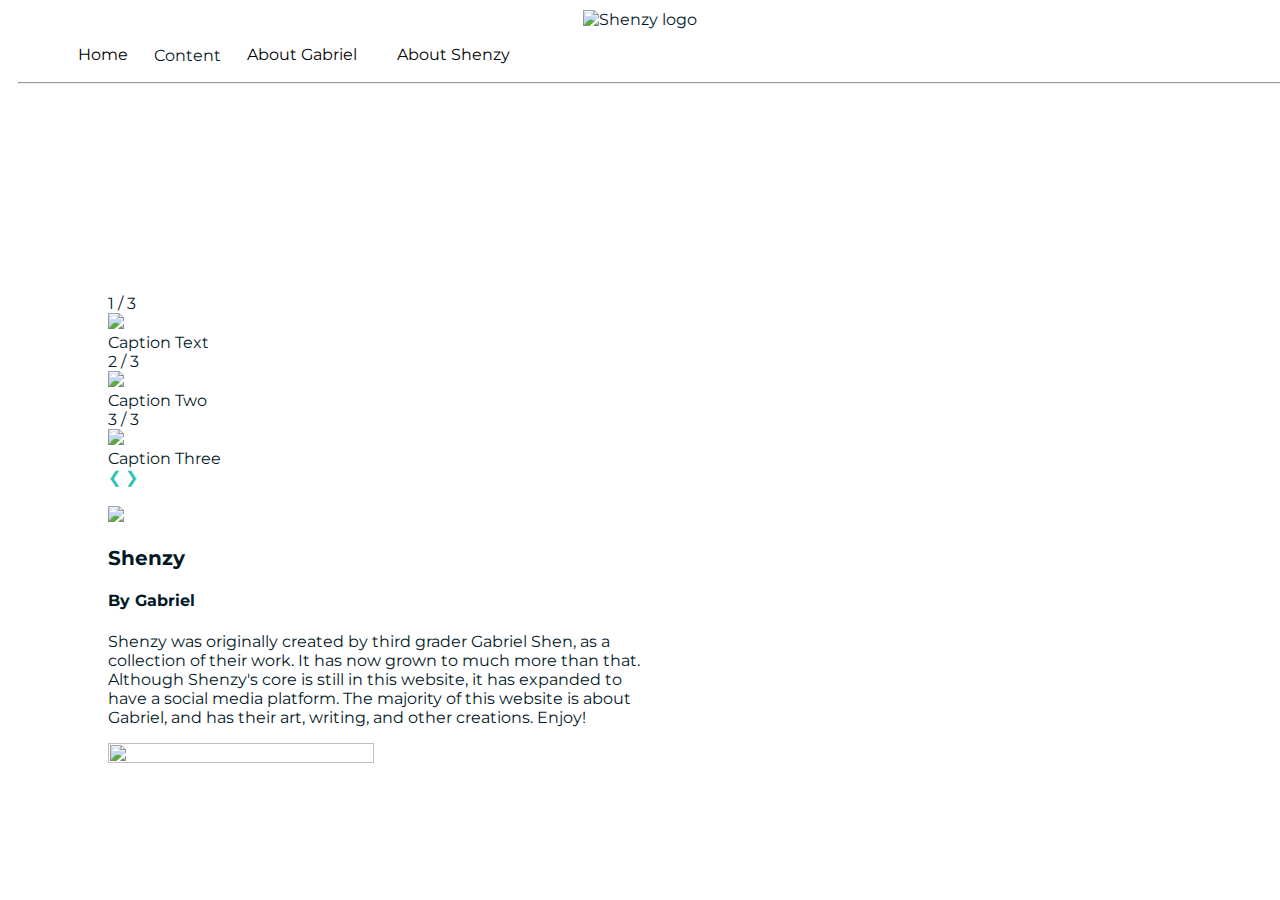
==== index.html @ 28e332b0 "Update index.html" ====
<!DOCTYPE html>
<html>
    
    <head>
        <title>Shenzy</title>
        <link href = "navbar.css" rel = "stylesheet">
        <link href = "style.css" rel = "stylesheet">
        <link rel="icon" type="image/svg" href="/images/Shenzy Favicon.svg">
 
        
        <link rel="preconnect" href="https://fonts.googleapis.com">
        <link rel="preconnect" href="https://fonts.gstatic.com" crossorigin>
        <link href="https://fonts.googleapis.com/css2?family=Montserrat:ital,wght@0,100..900;1,100..900&display=swap" rel="stylesheet">

        <script>
            /*Script for slideshow*/
let slideIndex = 0;
showSlides();

let slideIndex = 1;
showSlides(slideIndex);

// Next/previous controls
function plusSlides(n) {
  showSlides(slideIndex += n);
}

// Thumbnail image controls
function currentSlide(n) {
  showSlides(slideIndex = n);
}

function showSlides() {
  let i;
  let slides = document.getElementsByClassName("mySlides");
  for (i = 0; i < slides.length; i++) {
    slides[i].style.display = "none";
  }
  slideIndex++;
  if (slideIndex > slides.length) {slideIndex = 1}
  slides[slideIndex-1].style.display = "block";
  setTimeout(showSlides, 2000); // Change image every 2 seconds
}
        </script>
        
    </head>
    
    
    
    <body>
        <!--Navigation and Header-->
        <section class = "navigation">
            <div class = "top_half_navigation">
                <img class = "mainlogo" src = "https://lh7-rt.googleusercontent.com/docsz/AD_4nXfo6J_oYn5KSw-wTA09MOk_oPNZETi-iCNA5Kb4ZDNWt2V1e1diFLnKn5I_AxeotILRvBeb41aLXxQsdEDPLrHYf8EYUg2I9CwXmeEBxdqvUdbSo_tb8ihQ-rs40HCmCPzUnUl-04uMcSvu0Kg6l1wi4lld?key=jC5YkXANNDlnXZ3OBM8_5g" alt = "Shenzy logo">
           
                <nav class = "topnav">
                    <a class = "navItem" href="#home">Death! A Musical</a>
                    <a class = "navItem" href="#news">Shenzy Club</a>
                </nav>
            </div>
           
            <ul class = "mainnav">
                <li><a class="active navItem" href="index.html">Home</a></li>
                <li><div class="dropdown">
                    <button class="dropbtn">Content
                        <i class="fa fa-caret-down"></i>
                    </button>
                    <div class="dropdown-content">

                        <div class="row">
                        <div class="column">
                            <a href="content/art.html">Art</a>
                            <a href="https://shenzyg.weebly.com/gallery.html">Videos</a>
                            <a href="https://shenzyg.weebly.com/writing.html">Writing</a>
                        </div>
                        <div class="column">
                            <a href="https://shenzyg.weebly.com/death-a-musical.html">Death! A Musical</a>
                            <a href="https://shenzyg.weebly.com/games.html">Games</a>
                            <a href="https://shenzyg.weebly.com/newspapers.html">Newspapers</a>
                        </div>
                        <div class="column">
                            <a href="https://lh7-rt.googleusercontent.com/docsz/AD_4nXcOiCbNKXUaBkW3tLW9IIoPNFZG009RrNWbTWn_LqDsvhW7M02mlveRYEd736CDB7lpl1aO5YFloAnBjW1gsQ5xRaJiwVA1QdrYCHw3XVO2oVSEkx3TpBJFa4a4Y7hhrYhlQorpezTZwH60uV_05g-Yszc?key=HLN_OZw9e1IbEHDcFQjJjw">Nations (A board game)</a>
                            <a href="https://shenzyonline.wixsite.com/shenzyclub">Shenzy Club</a>
                            <a href="https://shenzyg.weebly.com/interesting.html">Interesting</a>
                        </div>
                    </div></li>
                </div>
                <li><a class="navItem" href="gabriel.html">About Gabriel</a></li>
                <li><a class="navItem" href="shenzy.html">About Shenzy</a></li>
            </ul>
            <hr>
        </section>

        
        
        <div class = "body">

            
            <br>
            <br>
            <br>
            <br>
            <br>
            <br>

                    <section>
            <!-- Slideshow container -->
            <div class="slideshow-container">

                <!-- Full-width images with number and caption text -->
                    <div class="mySlides fade">
                        <div class="numbertext">1 / 3</div>
                        <img src="https://www.w3schools.com/howto/img_mountains_wide.jpg" style="width:100%">
                        <div class="text">Caption Text</div>
                    </div>

                    <div class="mySlides fade">
                        <div class="numbertext">2 / 3</div>
                        <img src="https://www.w3schools.com/howto/img_mountains_wide.jpg" style="width:100%">
                        <div class="text">Caption Two</div>
                    </div>

                    <div class="mySlides fade">
                        <div class="numbertext">3 / 3</div>
                        <img src="https://www.w3schools.com/howto/img_mountains_wide.jpg" style="width:100%">
                        <div class="text">Caption Three</div>
                    </div>

                    <!-- Next and previous buttons -->
                    <a class="prev" onclick="plusSlides(-1)">&#10094;</a>
                    <a class="next" onclick="plusSlides(1)">&#10095;</a>
                </div>
                
                <br>

                <!-- The dots/circles -->
                <div style="text-align:center">
                    <span class="dot" onclick="currentSlide(1)"></span>
                    <span class="dot" onclick="currentSlide(2)"></span>
                    <span class="dot" onclick="currentSlide(3)"></span>
                </div>
        </section>
            
            <img src = "images/Shenzy Opening Gif.gif>
        
        <section class = "flex">
            <div class = "textboxleft">
                <h3>Shenzy</h3>
                <h4>By Gabriel</h4>
                <p>Shenzy was originally created by third grader Gabriel Shen, as a collection of their work. It has now grown to much more than that. Although Shenzy's core is still in this website, it has expanded to have a social media platform. The majority of this website is about Gabriel, and has their art, writing, and other creations. Enjoy!</p>
            </div>
            
            <img class = "imageboxright" src = "https://codehs.com/uploads/4e7772fbd891ba730975a2c28269621d">
            
        </section>
        </div>
        
    </body>
</html>
---- navbar.css ----
.navigation {
    padding-top:20px;
    padding: 10px;
    font-family: montserrat;
    font-family: sans-serif;
    overflow: visible;
    font-family: Montserrat;
    position: fixed; /* Set the navbar to fixed position */
    top: 0; /* Position the navbar at the top of the page */
    width: 100%; /* Full width */
    background: white;
}

.top_half_navigation {
}

.topnav {
    justify-content:flex-end;
    float: right;
    display:none;
    width

}

.mainlogo {
    width: 150px;
    display:flex;
    margin-left: auto;
    margin-right: auto;
}

.mainnav {
    text-align:center;
    float:center;
}

ul.mainnav {
    list-style:none;
    display:flex;
    text-align:center;
}

.navItem {
    color: black;
    text-decoration: none;
    padding:20px;
}

.split {
    color: black;
    text-decoration: none;
    padding:20px;
    float: right;
    display:flex;
}

.right {
    float:right;

}

.left {
    float:left;
    
}

.center {
    float:center;
    
}


/* The dropdown container */
.dropdown {
    overflow: visible;
    z-index: 1;
}

/* Dropdown button */
.dropdown .dropbtn {
  border: none;
  outline: none;
  background-color: inherit;
  font: inherit; /* Important for vertical align on mobile phones */
  margin: 0; /* Important for vertical align on mobile phones */
  display:inline;
}

/* Add a red background color to navbar links on hover */
.navbar a:hover, .dropdown:hover .dropbtn {
  background-color: none;
}

/* Dropdown content (hidden by default) */
.dropdown-content {
  display: none;
  position: absolute;
  background-color: #f9f9f9;
  width: 100%;
  left: 0;
  box-shadow: 0px 8px 16px 0px rgba(0,0,0,0.2);
  z-index: 1000;
}

/* Mega Menu header, if needed */
.dropdown-content .header {
  background: red;
  padding: 16px;
  color: white;
}

/* Show the dropdown menu on hover */
.dropdown:hover .dropdown-content {
  display: block;
}

/* Create three equal columns that floats next to each other */
.column {
  float: left;
  width: 33.33%;
  padding: 10px;
  background-color: #ccc;
  height: 250px;
}

/* Style links inside the columns */
.column a {
  float: none;
  color: black;
  padding: 16px;
  text-decoration: none;
  display: block;
  text-align: left;
}

/* Add a background color on hover */
.column a:hover {
  background-color: #ddd;
}

/* Clear floats after the columns */
.row:after {
  content: "";
  display: table;
  clear: both;
}

hr.navigation {
    overflow:hidden;
    
}
---- style.css ----
* {
    font-family: montserrat, sans-serif;
    color:#031827;
}

.body {
    margin-top:180px;
    margin-left:100px;
    margin-right:100px;
}



.big_header {
    font-size:60px;
    font-weight:400px;
    line-height: 1;
    padding:0px;
    margin:0px;
    margin-left:70px;
}

h3 {
    font-weight:400px;
    font-size:20px;
}

.textboxleft {
    width: 50%;
}

.textboxright {
    width: 50%;
}

.imageboxleft {
    width: 50%;
    object-fit: cover;
}

.imageboxright {
    width: 50%;
    height: 20%;
    object-fit: cover;
}

.flex {
    display: flex;
}

.column {
  float: left;
  width: 30%;
  background-color: white;
}

.imgcolumn {
  width: 100%;
  border-radius:20px;
}

.column2 {
    width: 48%;
    background-color: white;
    padding:10px;
}

.experiencelist {
    list-style:none;
    line-height:3;
}

.experiencesection {
    display:inline;
}

.newline {
    display: block;
}

.row {
  display: flex;
}

a {
    color: #2ec3b5;
}
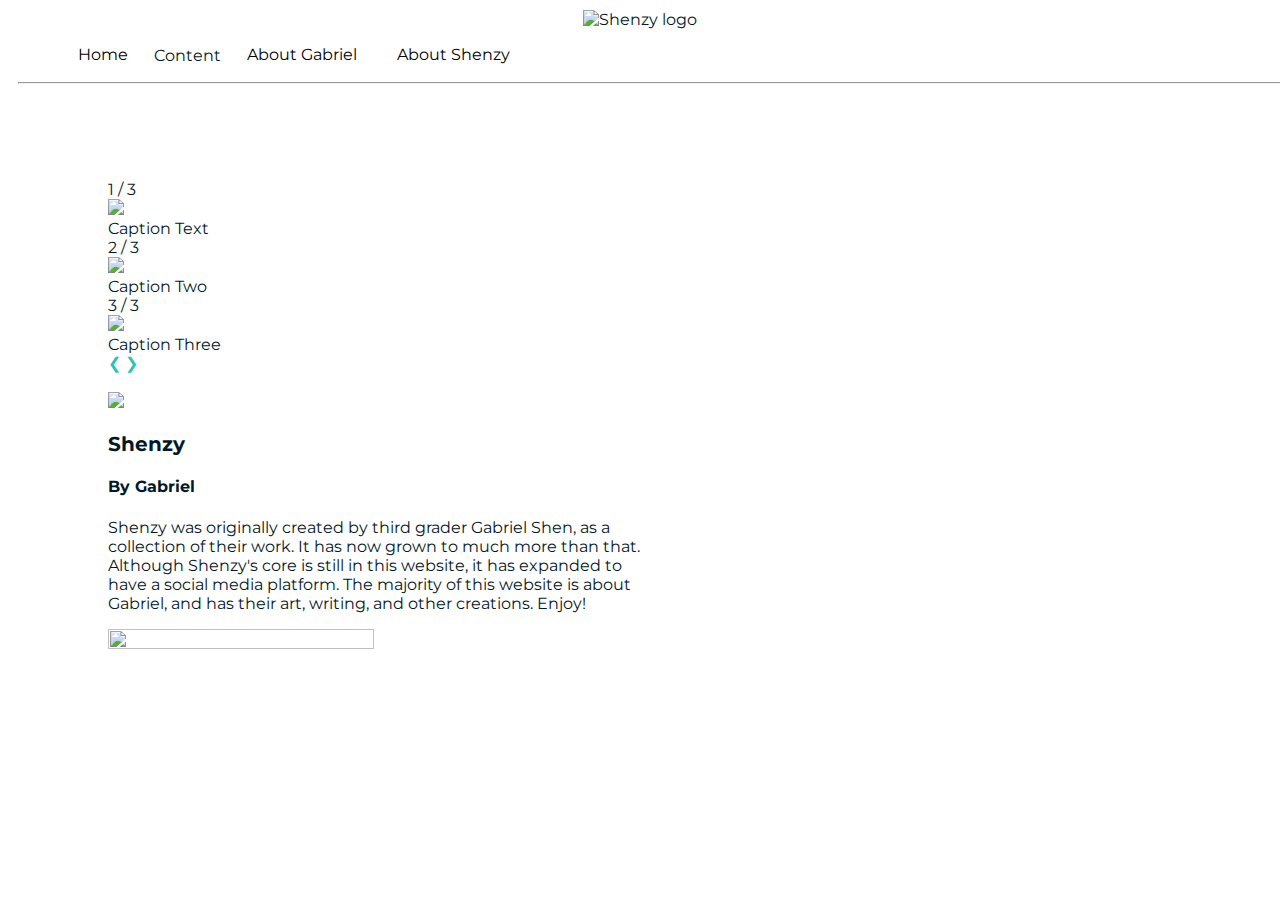
==== commit cceda023: "Update index.html" ====
--- a/index.html
+++ b/index.html
@@ -96,12 +96,6 @@
         <div class = "body">
 
             
-            <br>
-            <br>
-            <br>
-            <br>
-            <br>
-            <br>
 
                     <section>
             <!-- Slideshow container -->
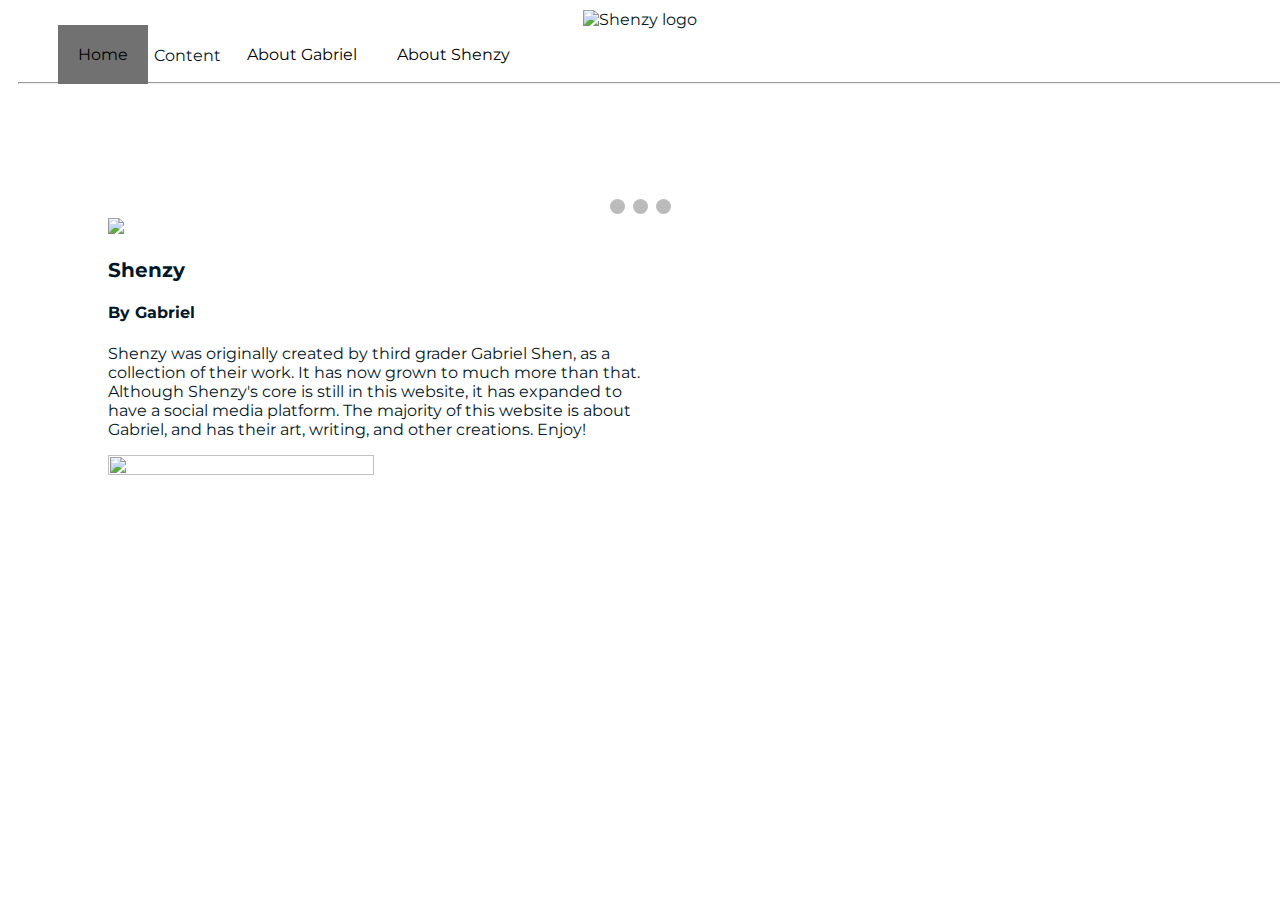
==== commit ebf57fe0: "Update index.html" ====
--- a/index.html
+++ b/index.html
@@ -16,19 +16,6 @@
             /*Script for slideshow*/
 let slideIndex = 0;
 showSlides();
-
-let slideIndex = 1;
-showSlides(slideIndex);
-
-// Next/previous controls
-function plusSlides(n) {
-  showSlides(slideIndex += n);
-}
-
-// Thumbnail image controls
-function currentSlide(n) {
-  showSlides(slideIndex = n);
-}
 
 function showSlides() {
   let i;
--- a/style.css
+++ b/style.css
@@ -85,3 +85,94 @@
 a {
     color: #2ec3b5;
 }
+
+/*CSS for slideshow on index page*/
+
+.slideshow-container {box-sizing:border-box}
+
+/* Slideshow container */
+.slideshow-container {
+  max-width: 1000px;
+  position: relative;
+  margin: auto;
+}
+
+/* Hide the images by default */
+.mySlides {
+  display: none;
+}
+
+/* Next & previous buttons */
+.prev, .next {
+  cursor: pointer;
+  position: absolute;
+  top: 50%;
+  width: auto;
+  margin-top: -22px;
+  padding: 16px;
+  color: white;
+  font-weight: bold;
+  font-size: 18px;
+  transition: 0.6s ease;
+  border-radius: 0 3px 3px 0;
+  user-select: none;
+}
+
+/* Position the "next button" to the right */
+.next {
+  right: 0;
+  border-radius: 3px 0 0 3px;
+}
+
+/* On hover, add a black background color with a little bit see-through */
+.prev:hover, .next:hover {
+  background-color: rgba(0,0,0,0.8);
+}
+
+/* Caption text */
+.text {
+  color: #f2f2f2;
+  font-size: 15px;
+  padding: 8px 12px;
+  position: absolute;
+  bottom: 8px;
+  width: 100%;
+  text-align: center;
+}
+
+/* Number text (1/3 etc) */
+.numbertext {
+  color: #f2f2f2;
+  font-size: 12px;
+  padding: 8px 12px;
+  position: absolute;
+  top: 0;
+}
+
+/* The dots/bullets/indicators */
+.dot {
+  cursor: pointer;
+  height: 15px;
+  width: 15px;
+  margin: 0 2px;
+  background-color: #bbb;
+  border-radius: 50%;
+  display: inline-block;
+  transition: background-color 0.6s ease;
+}
+
+.active, .dot:hover {
+  background-color: #717171;
+}
+
+/* Fading animation */
+.fade {
+  animation-name: fade;
+  animation-duration: 1.5s;
+}
+
+@keyframes fade {
+  from {opacity: .4}
+  to {opacity: 1}
+}
+
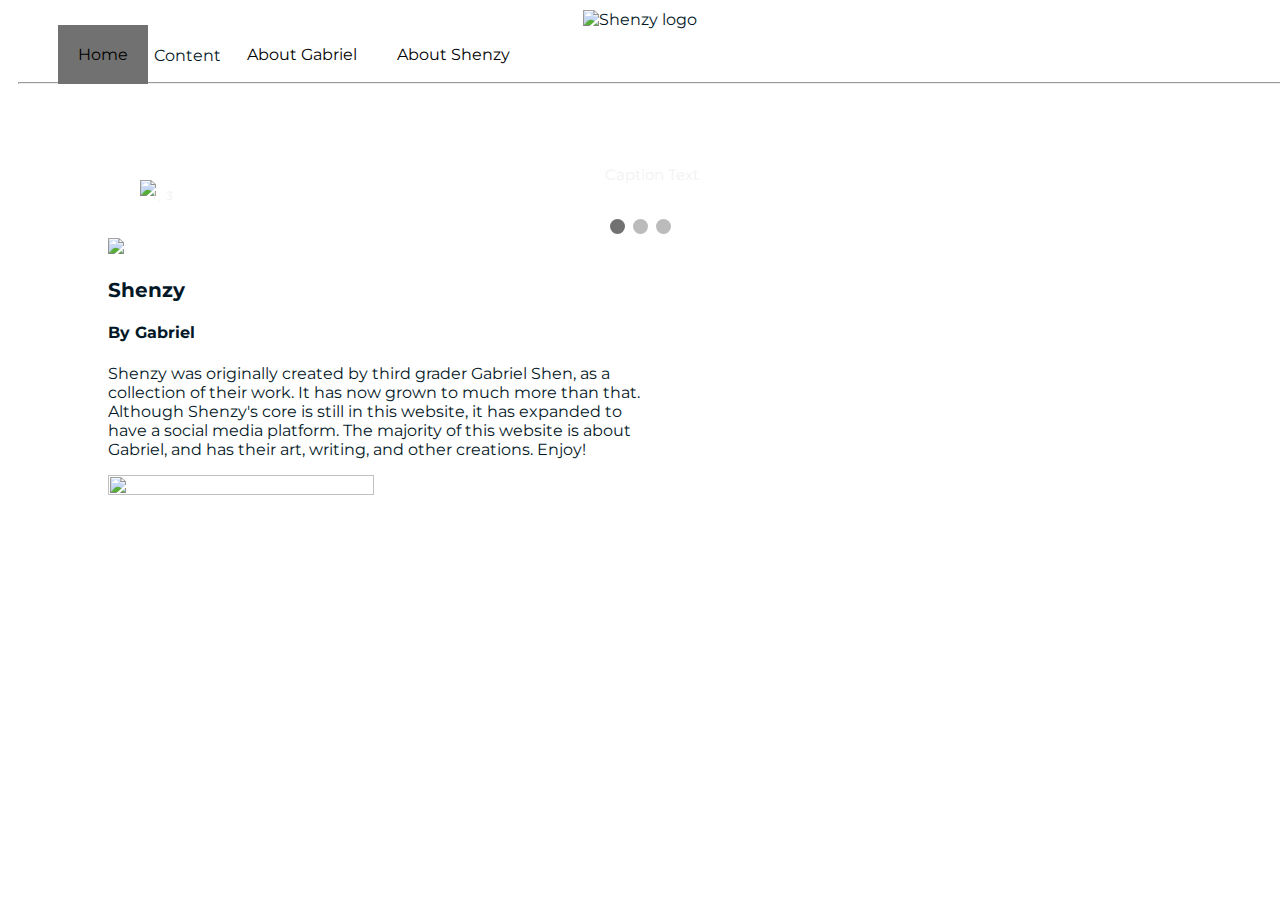
==== commit acea0f84: "Update index.html" ====
--- a/index.html
+++ b/index.html
@@ -12,23 +12,6 @@
         <link rel="preconnect" href="https://fonts.gstatic.com" crossorigin>
         <link href="https://fonts.googleapis.com/css2?family=Montserrat:ital,wght@0,100..900;1,100..900&display=swap" rel="stylesheet">
 
-        <script>
-            /*Script for slideshow*/
-let slideIndex = 0;
-showSlides();
-
-function showSlides() {
-  let i;
-  let slides = document.getElementsByClassName("mySlides");
-  for (i = 0; i < slides.length; i++) {
-    slides[i].style.display = "none";
-  }
-  slideIndex++;
-  if (slideIndex > slides.length) {slideIndex = 1}
-  slides[slideIndex-1].style.display = "block";
-  setTimeout(showSlides, 2000); // Change image every 2 seconds
-}
-        </script>
         
     </head>
     
@@ -120,6 +103,29 @@
                     <span class="dot" onclick="currentSlide(2)"></span>
                     <span class="dot" onclick="currentSlide(3)"></span>
                 </div>
+
+                <script>
+let slideIndex = 0;
+showSlides();
+
+function showSlides() {
+  let i;
+  let slides = document.getElementsByClassName("mySlides");
+  let dots = document.getElementsByClassName("dot");
+  for (i = 0; i < slides.length; i++) {
+    slides[i].style.display = "none";  
+  }
+  slideIndex++;
+  if (slideIndex > slides.length) {slideIndex = 1}    
+  for (i = 0; i < dots.length; i++) {
+    dots[i].className = dots[i].className.replace(" active", "");
+  }
+  slides[slideIndex-1].style.display = "block";  
+  dots[slideIndex-1].className += " active";
+  setTimeout(showSlides, 2000); // Change image every 2 seconds
+}
+</script>
+
         </section>
             
             <img src = "images/Shenzy Opening Gif.gif>
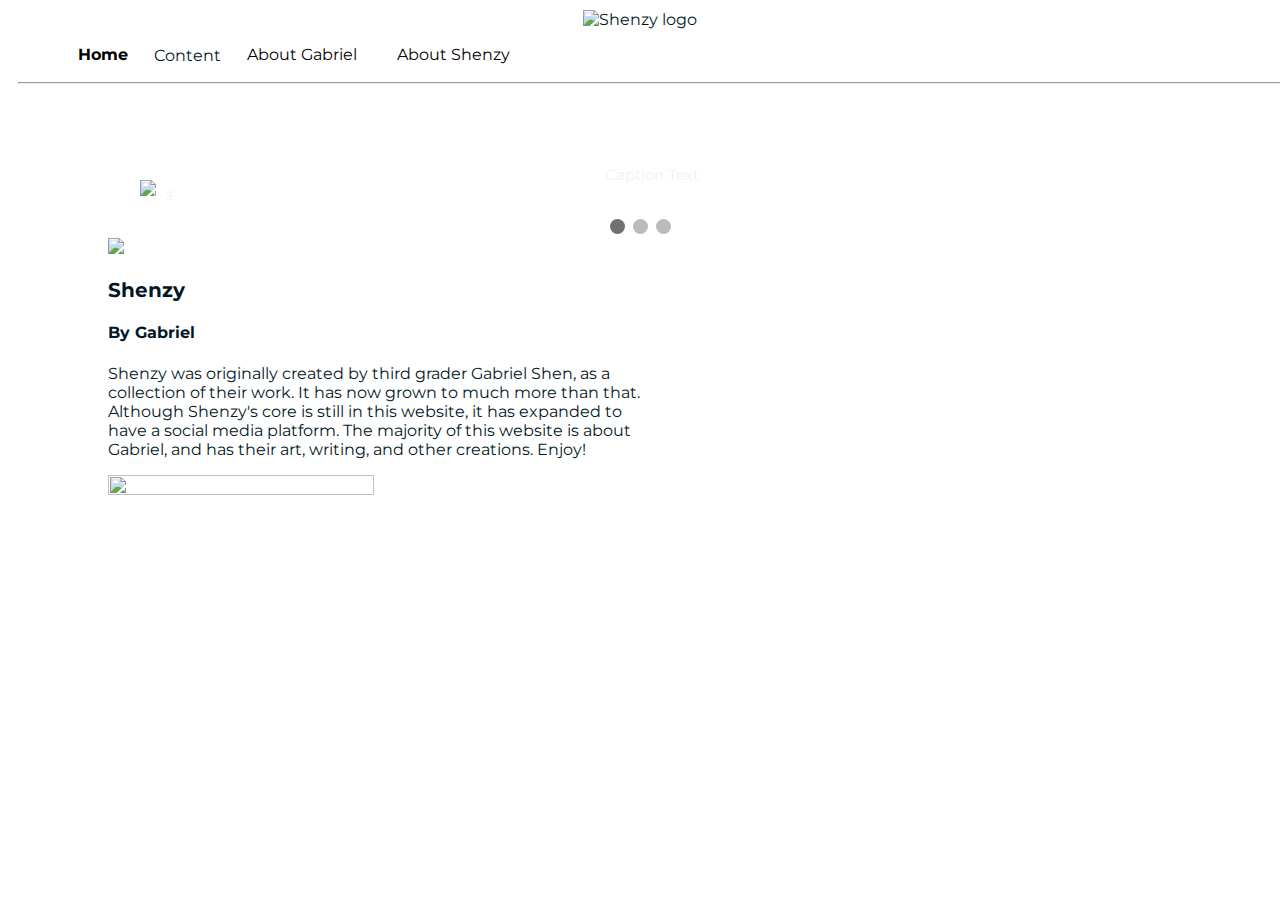
==== commit b028cd26: "Update index.html" ====
--- a/index.html
+++ b/index.html
@@ -30,7 +30,7 @@
             </div>
            
             <ul class = "mainnav">
-                <li><a class="active navItem" href="index.html">Home</a></li>
+                <li><a class="active-item navItem" href="index.html">Home</a></li>
                 <li><div class="dropdown">
                     <button class="dropbtn">Content
                         <i class="fa fa-caret-down"></i>
--- a/navbar.css
+++ b/navbar.css
@@ -149,3 +149,7 @@
     overflow:hidden;
     
 }
+
+.active-item {
+    font-weight: bold;
+}
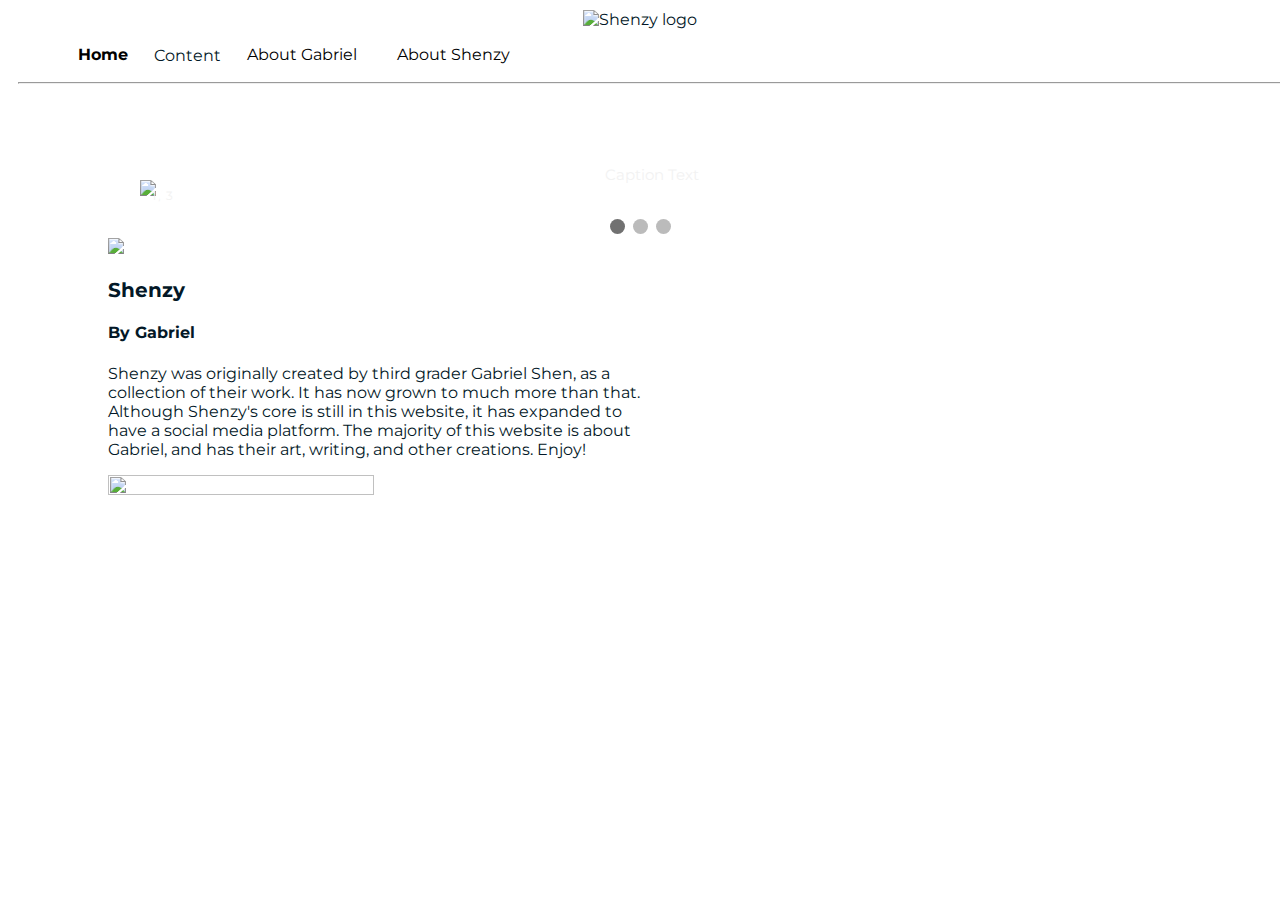
==== commit 4902cb41: "Update index.html" ====
--- a/index.html
+++ b/index.html
@@ -74,7 +74,7 @@
                 <!-- Full-width images with number and caption text -->
                     <div class="mySlides fade">
                         <div class="numbertext">1 / 3</div>
-                        <img src="https://www.w3schools.com/howto/img_mountains_wide.jpg" style="width:100%">
+                        <img src="https://gratisography.com/wp-content/uploads/2024/10/gratisography-cool-cat-800x525.jpg" style="width:100%">
                         <div class="text">Caption Text</div>
                     </div>
 
--- a/style.css
+++ b/style.css
@@ -92,6 +92,7 @@
 
 /* Slideshow container */
 .slideshow-container {
+  z-index: -5;
   max-width: 1000px;
   position: relative;
   margin: auto;
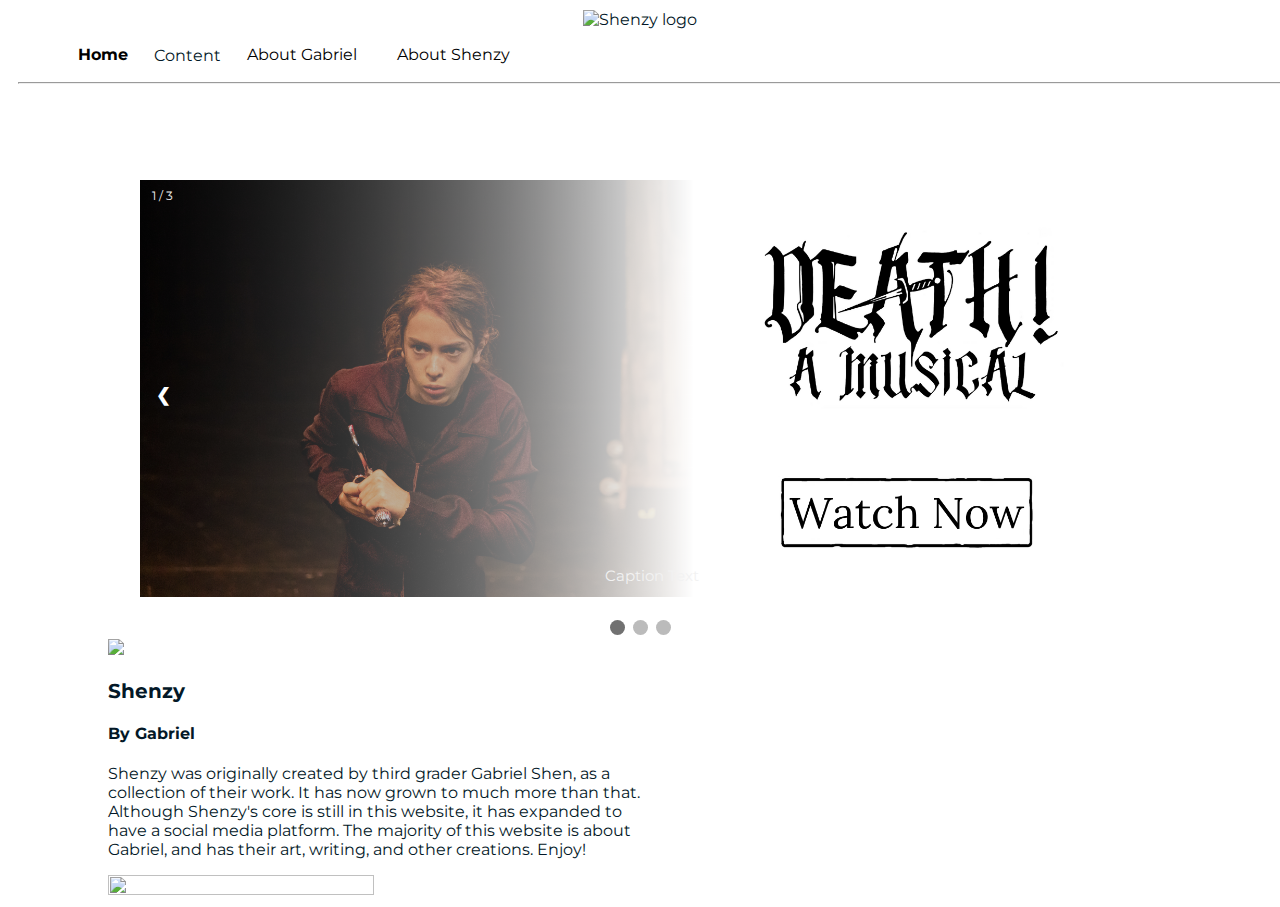
==== commit 4903587f: "Update index.html" ====
--- a/index.html
+++ b/index.html
@@ -74,13 +74,13 @@
                 <!-- Full-width images with number and caption text -->
                     <div class="mySlides fade">
                         <div class="numbertext">1 / 3</div>
-                        <img src="https://gratisography.com/wp-content/uploads/2024/10/gratisography-cool-cat-800x525.jpg" style="width:100%">
+                        <img src="/images/Death Slideshow.png" style="width:100%">
                         <div class="text">Caption Text</div>
                     </div>
 
                     <div class="mySlides fade">
                         <div class="numbertext">2 / 3</div>
-                        <img src="https://www.w3schools.com/howto/img_mountains_wide.jpg" style="width:100%">
+                        <img src="/images/Shenzy Club Slideshow.png" style="width:100%">
                         <div class="text">Caption Two</div>
                     </div>
 
